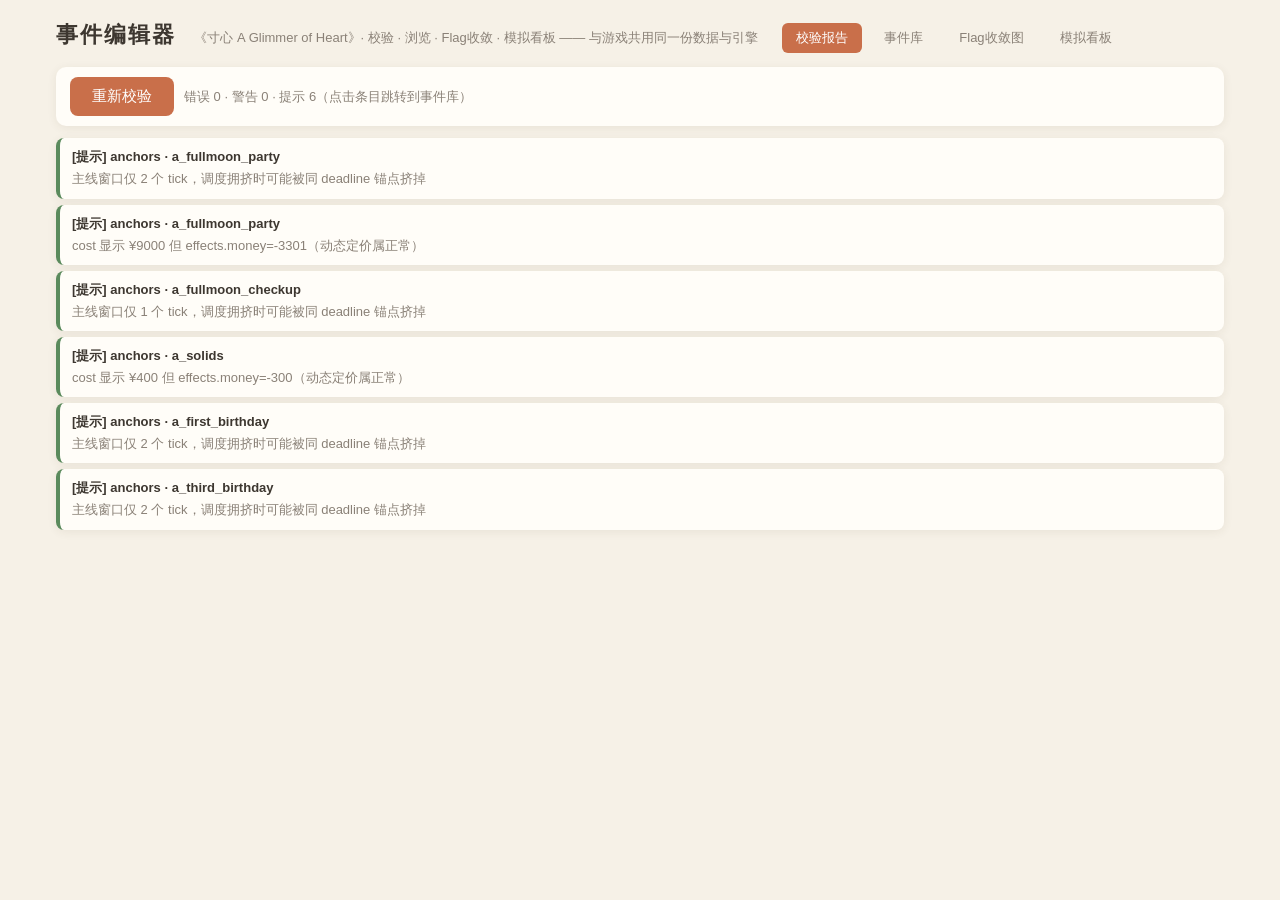
==== editor.html @ 3fd3cd8b "初始提交：《寸心 A Glimmer of Heart》学前三年原型 - 三章内容：月子期(28天) / 婴儿期(48周) / 幼儿期(24月)，从出生玩到三岁择园 - 核心系统：双视角(爸爸/妈妈)" ====
<!DOCTYPE html>
<html lang="zh-CN">
<head>
<meta charset="UTF-8">
<meta name="viewport" content="width=device-width, initial-scale=1.0">
<title>事件编辑器 · 寸心 A Glimmer of Heart</title>
<link rel="stylesheet" href="css/style.css">
<link rel="stylesheet" href="css/editor.css">
</head>
<body data-stage="newborn">
<div id="editor-app">
  <header class="ed-topbar">
    <h1>事件编辑器</h1>
    <span class="sub">《寸心 A Glimmer of Heart》· 校验 · 浏览 · Flag收敛 · 模拟看板 —— 与游戏共用同一份数据与引擎</span>
    <nav class="ed-tabs">
      <button class="tab-btn active" data-tab="validate">校验报告</button>
      <button class="tab-btn" data-tab="library">事件库</button>
      <button class="tab-btn" data-tab="flags">Flag收敛图</button>
      <button class="tab-btn" data-tab="sim">模拟看板</button>
    </nav>
  </header>

  <!-- 校验 -->
  <section id="tab-validate" class="ed-page">
    <div class="ed-toolbar">
      <button id="btn-validate">重新校验</button>
      <span id="validate-summary" class="sub"></span>
    </div>
    <div id="validate-list"></div>
  </section>

  <!-- 事件库 -->
  <section id="tab-library" class="ed-page hidden">
    <div class="ed-toolbar">
      <select id="filter-pool">
        <option value="anchors">锚点事件</option>
        <option value="followups">后续事件</option>
        <option value="templates">模板家族</option>
        <option value="illness">疾病池</option>
      </select>
      <select id="filter-stage">
        <option value="">全部阶段</option>
      </select>
      <input id="filter-search" type="text" placeholder="搜索 id / 标题 / 文案…">
      <span id="library-count" class="sub"></span>
    </div>
    <div class="ed-split">
      <div id="library-table" class="ed-table-wrap"></div>
      <div id="library-detail" class="ed-detail"></div>
    </div>
  </section>

  <!-- Flag 收敛图 -->
  <section id="tab-flags" class="ed-page hidden">
    <div class="ed-toolbar">
      <span class="sub">每个 flag：谁设置它（来源/收敛路径）· 谁消费它（条件引用）· 是否注册</span>
    </div>
    <div id="flags-table" class="ed-table-wrap"></div>
  </section>

  <!-- 模拟看板 -->
  <section id="tab-sim" class="ed-page hidden">
    <div class="ed-toolbar">
      <label>局数 <input id="sim-runs" type="number" value="500" min="50" max="5000" step="50"></label>
      <button id="btn-sim">运行模拟</button>
      <button id="btn-sim-stop" class="ghost" disabled>停止</button>
      <div class="ed-progress"><div id="sim-progress-fill"></div></div>
      <span id="sim-status" class="sub"></span>
    </div>
    <div id="sim-report" class="ed-split-v"></div>
  </section>
</div>

<script src="js/data/config.js"></script>
<script src="js/data/flags.js"></script>
<script src="js/data/growth.js"></script>
<script src="js/data/illness.js"></script>
<script src="js/data/anchors.js"></script>
<script src="js/data/templates.js"></script>
<script src="js/core/conditions.js"></script>
<script src="js/core/effects.js"></script>
<script src="js/core/events.js"></script>
<script src="js/core/state.js"></script>
<script src="js/core/engine.js"></script>
<script src="js/editor/validate.js"></script>
<script src="js/editor/dashboard.js"></script>
<script src="js/editor/app.js"></script>
</body>
</html>
---- css/style.css ----
/* 为人父母 · 月子篇 —— 原型样式 */
:root {
  --bg: #f6f1e7;
  --card: #fffdf8;
  --ink: #3d3730;
  --ink-light: #8a8177;
  --accent: #c96f4a;
  --accent-soft: #f3dccd;
  --line: #e5ddd0;
  --good: #5a8a5c;
  --bad: #b5563f;
  --shadow: 0 2px 10px rgba(80, 60, 40, 0.08);
}

* { box-sizing: border-box; margin: 0; padding: 0; }

body {
  font-family: "PingFang SC", "Microsoft YaHei", sans-serif;
  background: var(--bg);
  color: var(--ink);
  line-height: 1.7;
}

#app { max-width: 960px; margin: 0 auto; padding: 16px; }
.screen { animation: fadein 0.3s ease; }
.hidden { display: none !important; }
@keyframes fadein { from { opacity: 0; } to { opacity: 1; } }

h1 { font-size: 26px; letter-spacing: 2px; }
h2 { font-size: 18px; margin-bottom: 10px; }
.sub { color: var(--ink-light); font-size: 13px; }
.center { text-align: center; }

button {
  font-family: inherit;
  cursor: pointer;
  border: none;
  border-radius: 8px;
  background: var(--accent);
  color: #fff;
  padding: 10px 22px;
  font-size: 15px;
  transition: opacity 0.15s;
}
button:hover { opacity: 0.88; }
button:disabled { background: #cfc7ba; cursor: not-allowed; }
button.ghost { background: transparent; color: var(--accent); border: 1px solid var(--accent); }

/* ---------- 开局屏 ---------- */
.start-box { max-width: 640px; margin: 40px auto; text-align: center; }
.start-box .tagline { margin: 12px 0 28px; }
.name-form { display: flex; gap: 10px; justify-content: center; margin: 24px 0; flex-wrap: wrap; }
.name-form input {
  width: 130px;
  padding: 9px 12px;
  border: 1px solid var(--line);
  border-radius: 8px;
  background: var(--card);
  font-size: 14px;
  font-family: inherit;
}
.preset-cards { display: flex; gap: 14px; justify-content: center; flex-wrap: wrap; }
.preset-card {
  flex: 1 1 170px;
  max-width: 200px;
  background: var(--card);
  border: 2px solid transparent;
  border-radius: 12px;
  padding: 16px 14px;
  cursor: pointer;
  box-shadow: var(--shadow);
  transition: border-color 0.15s;
}
.preset-card:hover { border-color: var(--accent); }
.preset-card .money { color: var(--accent); font-weight: bold; }
.preset-card .desc { font-size: 12px; color: var(--ink-light); margin-top: 8px; text-align: left; }

/* ---------- 出生报告 ---------- */
.birth-box { max-width: 520px; margin: 40px auto; text-align: center; }
.birth-card {
  background: var(--card);
  border-radius: 16px;
  box-shadow: var(--shadow);
  padding: 28px 24px;
  margin: 20px 0;
}
.birth-stats { display: flex; justify-content: center; gap: 30px; margin: 16px 0; }
.birth-stats b { font-size: 22px; display: block; }

/* ---------- 主界面 ---------- */
#topbar { margin-bottom: 12px; }
.topbar-row { display: flex; justify-content: space-between; align-items: baseline; }
.progress { height: 6px; background: var(--line); border-radius: 3px; margin-top: 6px; overflow: hidden; }
.progress > div { height: 100%; background: var(--accent); border-radius: 3px; transition: width 0.3s; }

.game-layout {
  display: grid;
  grid-template-columns: 210px 1fr 210px;
  gap: 14px;
  align-items: start;
}
@media (max-width: 760px) {
  .game-layout { grid-template-columns: 1fr; }
}

.panel {
  background: var(--card);
  border-radius: 12px;
  box-shadow: var(--shadow);
  padding: 14px;
  font-size: 13px;
}
.panel h3 { font-size: 14px; margin-bottom: 10px; color: var(--ink-light); font-weight: normal; }
.stat-row { display: flex; justify-content: space-between; margin: 4px 0; }
.bar { height: 8px; background: var(--line); border-radius: 4px; margin: 2px 0 8px; overflow: hidden; }
.bar > div { height: 100%; border-radius: 4px; transition: width 0.3s; }
.bar-good > div { background: var(--good); }
.bar-mid > div { background: #c99a4a; }
.bar-bad > div { background: var(--bad); }
.chips { display: flex; flex-wrap: wrap; gap: 6px; margin-top: 8px; }
.chip {
  font-size: 11px;
  padding: 2px 8px;
  border-radius: 10px;
  background: var(--accent-soft);
  color: var(--accent);
}
.energy-dots { font-size: 16px; letter-spacing: 3px; }

/* ---------- 事件卡 ---------- */
.event-card {
  background: var(--card);
  border-radius: 14px;
  box-shadow: var(--shadow);
  padding: 20px;
  min-height: 320px;
  display: flex;
  flex-direction: column;
}
.event-title { font-size: 18px; font-weight: bold; margin-bottom: 12px; }
.event-text { font-size: 14.5px; white-space: pre-wrap; flex: 1; }
.queue-dots { text-align: center; color: var(--ink-light); font-size: 12px; margin: 10px 0 2px; letter-spacing: 4px; }

.art-block {
  align-self: center;
  width: 130px;
  height: 130px;
  border-radius: 12px;
  background: var(--accent-soft);
  display: flex;
  flex-direction: column;
  align-items: center;
  justify-content: center;
  margin-bottom: 14px;
}
.art-block .emoji { font-size: 52px; line-height: 1.2; }
.art-block .art-key { font-size: 10px; color: var(--ink-light); text-align: center; line-height: 1.5; }

.choices { display: flex; flex-direction: column; gap: 8px; margin-top: 14px; }
.choice-btn {
  text-align: left;
  background: #fff;
  color: var(--ink);
  border: 1.5px solid var(--line);
  padding: 10px 14px;
  font-size: 14px;
  border-radius: 10px;
}
.choice-btn:hover { border-color: var(--accent); color: var(--accent); opacity: 1; }
.choice-btn .cost { float: right; color: var(--ink-light); font-size: 12px; }
.choice-btn:disabled { color: #b5ada1; border-color: var(--line); background: #f4f0e8; }
.choice-btn:disabled .cost { color: var(--bad); }

.result-text { font-size: 15px; color: var(--ink); white-space: pre-wrap; }
.result-hint { color: var(--ink-light); font-size: 12px; margin-top: 8px; }
.day-calm { text-align: center; color: var(--ink-light); padding: 60px 0; }
.next-day-btn { display: block; margin: 16px auto 0; }

/* ---------- 时光相册 / 开发者视图 ---------- */
#tabs { margin-top: 16px; display: flex; gap: 8px; }
.tab-btn {
  background: transparent;
  color: var(--ink-light);
  padding: 6px 14px;
  font-size: 13px;
  border-radius: 6px;
}
.tab-btn.active { background: var(--accent); color: #fff; }
.tab-page {
  background: var(--card);
  border-radius: 12px;
  box-shadow: var(--shadow);
  padding: 14px;
  margin-top: 8px;
  max-height: 260px;
  overflow-y: auto;
  font-size: 13px;
}
.log-item { padding: 6px 0; border-bottom: 1px dashed var(--line); }
.log-item .d { color: var(--ink-light); font-size: 11px; margin-right: 8px; }
.log-item.hl .t { color: var(--accent); font-weight: bold; }
#tab-dev pre { font-size: 11px; white-space: pre-wrap; font-family: Consolas, monospace; }

/* ---------- 结算 ---------- */
.end-box { max-width: 640px; margin: 30px auto; }
.end-section { background: var(--card); border-radius: 12px; box-shadow: var(--shadow); padding: 20px; margin: 14px 0; }
.seed-item { border-left: 3px solid var(--accent); padding: 8px 12px; margin: 10px 0; background: #faf6ef; border-radius: 0 8px 8px 0; }
.seed-item .seed-name { font-weight: bold; }
.seed-item .seed-src { font-size: 12px; color: var(--ink-light); }
.seed-item .seed-preview { font-size: 13px; margin-top: 4px; color: #7a6a55; font-style: italic; }
.end-stats { display: flex; gap: 20px; flex-wrap: wrap; font-size: 13px; }
.end-stats b { display: block; font-size: 20px; color: var(--accent); }

/* ---------- 阶段主题色 ----------
   body[data-stage] 切换整套 CSS 变量。当前原型只玩月子期；
   后续八个阶段的配色已预配置：从暖橘（襁褓）一路走向沉稳（成年），
   青春期用冷色与低饱和（学业压力），成年回到陶土色（烟火气）。 */
body[data-stage="newborn"] { --bg: #f6f1e7; --card: #fffdf8; --accent: #c96f4a; --accent-soft: #f3dccd; --line: #e5ddd0; }
body[data-stage="infant"] { --bg: #f8f4e4; --card: #fffefa; --accent: #c99a3f; --accent-soft: #f4e6c4; --line: #e8dec0; }
body[data-stage="toddler"] { --bg: #f1f6ea; --card: #fdfffa; --accent: #679b52; --accent-soft: #dbeed1; --line: #d8e4cc; }
body[data-stage="kindergarten"] { --bg: #eef5fa; --card: #fbfdff; --accent: #4d8fbe; --accent-soft: #d3e6f2; --line: #d0dfe9; }
body[data-stage="primary"] { --bg: #eef4ef; --card: #fbfefb; --accent: #3e7d5e; --accent-soft: #d3e7da; --line: #d2e0d6; }
body[data-stage="junior"] { --bg: #edf2f8; --card: #fbfcff; --accent: #48749f; --accent-soft: #d5e1ef; --line: #cfdce8; }
body[data-stage="senior"] { --bg: #f2f0f8; --card: #fcfbff; --accent: #675d9e; --accent-soft: #e0dcf0; --line: #ded9ec; }
body[data-stage="college"] { --bg: #eef7f5; --card: #fbfefd; --accent: #37948d; --accent-soft: #d2ebe8; --line: #cfe6e2; }
body[data-stage="adult"] { --bg: #f7f1ee; --card: #fffdfc; --accent: #9d5a50; --accent-soft: #ecd5cf; --line: #e6d5cf; }
---- css/editor.css ----
/* 事件编辑器样式 */
#editor-app { max-width: 1200px; margin: 0 auto; padding: 16px; }

.ed-topbar { margin-bottom: 14px; }
.ed-topbar h1 { font-size: 22px; display: inline-block; margin-right: 14px; }
.ed-topbar .sub { margin-right: 20px; }
.ed-tabs { display: inline-flex; gap: 8px; }

.ed-page { animation: fadein 0.25s ease; }
.ed-toolbar {
  display: flex; gap: 10px; align-items: center; flex-wrap: wrap;
  background: var(--card); border-radius: 10px; padding: 10px 14px;
  box-shadow: var(--shadow); margin-bottom: 12px;
}
.ed-toolbar input, .ed-toolbar select {
  padding: 6px 10px; border: 1px solid var(--line); border-radius: 6px;
  background: #fff; font-family: inherit; font-size: 13px;
}
.ed-toolbar input[type="number"] { width: 80px; }

.ed-progress { flex: 1; min-width: 120px; height: 8px; background: var(--line); border-radius: 4px; overflow: hidden; }
.ed-progress > div { height: 100%; width: 0; background: var(--accent); transition: width 0.2s; }

/* 校验列表 */
.v-item {
  background: var(--card); border-radius: 8px; padding: 8px 12px; margin: 6px 0;
  border-left: 4px solid var(--good); box-shadow: var(--shadow); cursor: pointer;
}
.v-item.warn { border-left-color: #c99a4a; }
.v-item.error { border-left-color: var(--bad); }
.v-item .v-loc { font-weight: bold; font-size: 13px; }
.v-item .v-msg { font-size: 13px; color: var(--ink-light); }

/* 事件表 */
.ed-split { display: grid; grid-template-columns: minmax(320px, 1fr) minmax(360px, 1.2fr); gap: 12px; align-items: start; }
@media (max-width: 900px) { .ed-split { grid-template-columns: 1fr; } }
.ed-split-v { display: grid; grid-template-columns: 1fr; gap: 12px; }

.ed-table-wrap {
  background: var(--card); border-radius: 10px; box-shadow: var(--shadow);
  max-height: 70vh; overflow: auto;
}
table.ed-table { width: 100%; border-collapse: collapse; font-size: 13px; }
.ed-table th {
  position: sticky; top: 0; background: var(--card); text-align: left;
  padding: 8px 10px; border-bottom: 2px solid var(--line); color: var(--ink-light); font-weight: normal;
}
.ed-table td { padding: 7px 10px; border-bottom: 1px dashed var(--line); vertical-align: top; }
.ed-table tr.selected td { background: var(--accent-soft); }
.ed-table tr { cursor: pointer; }
.ed-table .id { font-family: Consolas, monospace; font-size: 12px; }
.ed-table .bar-cell { position: relative; min-width: 90px; }
.ed-table .bar-cell .fill {
  position: absolute; left: 0; top: 2px; bottom: 2px; background: var(--accent-soft); border-radius: 3px;
}
.ed-table .bar-cell .txt { position: relative; z-index: 1; font-size: 12px; color: var(--ink-light); }

/* 详情面板 */
.ed-detail {
  background: var(--card); border-radius: 10px; box-shadow: var(--shadow); padding: 14px;
  max-height: 70vh; overflow: auto;
}
.ed-detail h3 { font-size: 15px; margin-bottom: 6px; }
.ed-detail .meta { font-size: 12px; color: var(--ink-light); margin-bottom: 10px; }
.ed-detail pre {
  background: #2d2a26; color: #e8e2d8; border-radius: 8px; padding: 12px;
  font-size: 12px; line-height: 1.6; overflow: auto; font-family: Consolas, monospace;
}
.ed-detail .detail-actions { margin: 10px 0; display: flex; gap: 8px; flex-wrap: wrap; }

/* 模拟看板 */
.sim-block {
  background: var(--card); border-radius: 10px; box-shadow: var(--shadow); padding: 14px;
}
.sim-block h3 { font-size: 14px; margin-bottom: 8px; color: var(--ink-light); }
.sim-block .kv { font-size: 13px; margin: 3px 0; }

textarea.json-edit {
  width: 100%; min-height: 300px; border: 1px solid var(--line); border-radius: 8px;
  padding: 10px; font-family: Consolas, monospace; font-size: 12px; line-height: 1.6;
  background: #2d2a26; color: #e8e2d8;
}
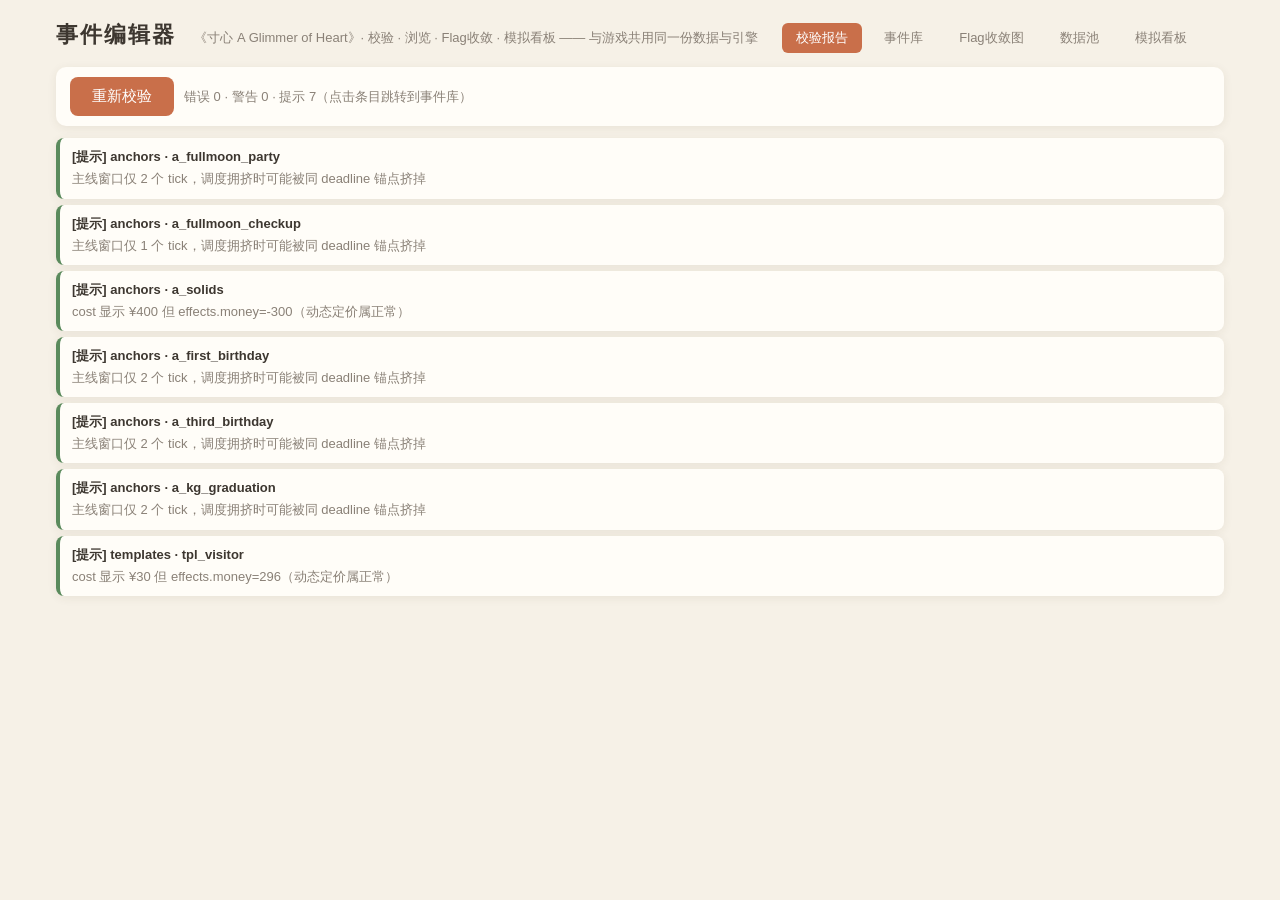
==== commit 290dbe31: "编辑器新增'数据池'Tab：全部配置数据的只读总览 - 命运池：体质五档（发病率/生长系数/权重）、气质四型、天赋六型、   父母年龄四档（收入/生病/产后系数）、月份×地域季节规则 - 周期开销：尿" ====
--- a/editor.html
+++ b/editor.html
@@ -16,6 +16,7 @@
       <button class="tab-btn active" data-tab="validate">校验报告</button>
       <button class="tab-btn" data-tab="library">事件库</button>
       <button class="tab-btn" data-tab="flags">Flag收敛图</button>
+      <button class="tab-btn" data-tab="pools">数据池</button>
       <button class="tab-btn" data-tab="sim">模拟看板</button>
     </nav>
   </header>
@@ -58,6 +59,14 @@
     <div id="flags-table" class="ed-table-wrap"></div>
   </section>
 
+  <!-- 数据池 -->
+  <section id="tab-pools" class="ed-page hidden">
+    <div class="ed-toolbar">
+      <span class="sub">命运池（出生掷骰）· 消耗品与学费 · 商品价格池 · 固定价格表 · 模板内容池 —— 全部配置数据的只读总览</span>
+    </div>
+    <div id="pools-report" class="ed-split-v"></div>
+  </section>
+
   <!-- 模拟看板 -->
   <section id="tab-sim" class="ed-page hidden">
     <div class="ed-toolbar">
